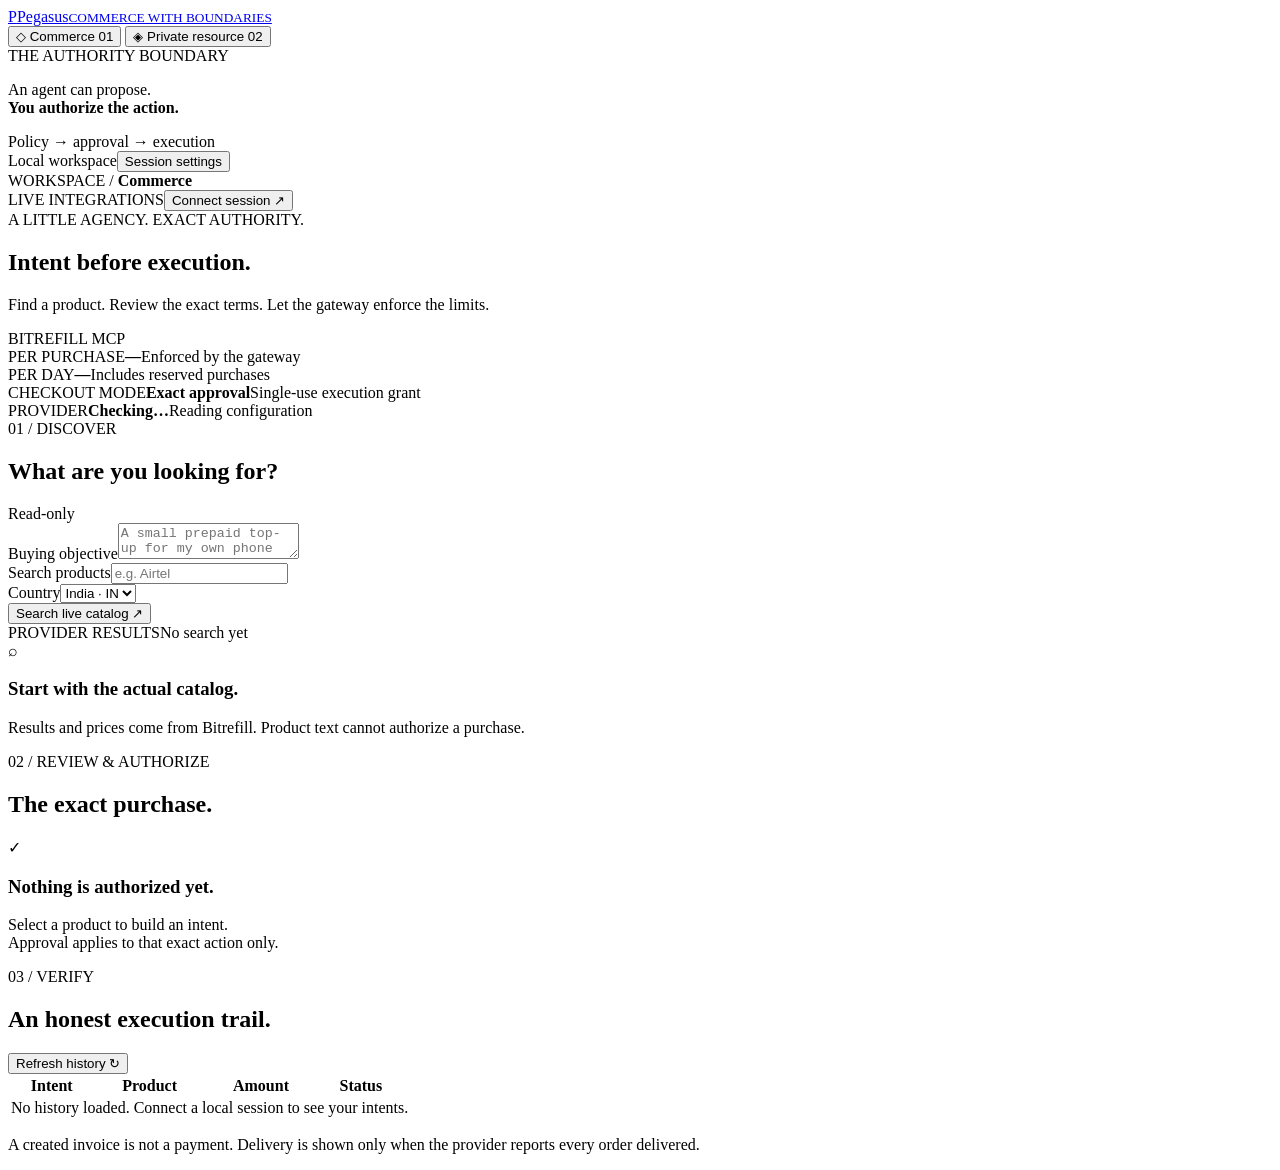
==== src/pegasus/presentation/web/index.html @ a54c9ba2 "ref(web): Rename dashboard and session namespace to Pegasus Co-Authored-By: Codex <noreply@openai.co" ====
<!doctype html>
<html lang="en">
<head>
  <meta charset="utf-8">
  <meta name="viewport" content="width=device-width, initial-scale=1">
  <meta name="color-scheme" content="light">
  <meta name="theme-color" content="#f5f4ef">
  <title>Pegasus · Intent before execution</title>
  <link rel="stylesheet" href="/static/styles.css">
  <script src="/static/app.js" defer></script>
</head>
<body>
  <div class="app-shell">
    <aside class="sidebar">
      <a class="brand" href="/" aria-label="Pegasus home"><span class="brand-mark" aria-hidden="true">P</span><span>Pegasus<small>COMMERCE WITH BOUNDARIES</small></span></a>
      <nav class="navigation" role="tablist" aria-label="Workspace">
        <button class="nav-item selected" id="commerce-tab" role="tab" aria-selected="true" aria-controls="commerce-panel"><span aria-hidden="true">◇</span> Commerce <span class="nav-number">01</span></button>
        <button class="nav-item" id="private-tab" role="tab" aria-selected="false" aria-controls="private-panel"><span aria-hidden="true">◈</span> Private resource <span class="nav-number">02</span></button>
      </nav>
      <section class="boundary-note"><span class="eyebrow">THE AUTHORITY BOUNDARY</span><p>An agent can propose.<br><strong>You authorize the action.</strong></p><div class="boundary-line"><i></i><span>Policy → approval → execution</span></div></section>
      <div class="sidebar-bottom"><span class="connection-dot" aria-hidden="true"></span><span>Local workspace</span><button id="session-open" class="text-button">Session settings</button></div>
    </aside>
    <main>
      <header class="topbar"><span class="breadcrumb">WORKSPACE <span>/</span> <strong id="breadcrumb-current">Commerce</strong></span><div class="topbar-actions"><span class="live-label"><span class="connection-dot" aria-hidden="true"></span> LIVE INTEGRATIONS</span><button id="topbar-session" class="text-button">Connect session ↗</button></div></header>
      <div id="notice" class="notice" role="status" aria-live="polite" hidden></div>
      <section class="page-panel" id="commerce-panel" role="tabpanel" aria-labelledby="commerce-tab">
        <div class="page-heading"><div><span class="eyebrow">A LITTLE AGENCY. EXACT AUTHORITY.</span><h1>Intent before execution.</h1><p>Find a product. Review the exact terms. Let the gateway enforce the limits.</p></div><span class="outline-tag">BITREFILL MCP</span></div>
        <div class="metrics-grid" aria-label="Active policy">
          <article class="metric"><span class="metric-label">PER PURCHASE</span><strong id="purchase-cap">—</strong><span>Enforced by the gateway</span></article>
          <article class="metric"><span class="metric-label">PER DAY</span><strong id="daily-cap">—</strong><span>Includes reserved purchases</span></article>
          <article class="metric"><span class="metric-label">CHECKOUT MODE</span><strong class="metric-text">Exact approval</strong><span>Single-use execution grant</span></article>
          <article class="metric"><span class="metric-label">PROVIDER</span><strong class="metric-text" id="commerce-status">Checking…</strong><span id="commerce-status-note">Reading configuration</span></article>
        </div>
        <div class="workspace-grid">
          <section class="card discovery-card"><div class="card-heading"><div><span class="step-label">01 / DISCOVER</span><h2>What are you looking for?</h2></div><span class="small-tag">Read-only</span></div>
            <form id="search-form"><label for="objective">Buying objective</label><textarea id="objective" rows="2" placeholder="A small prepaid top-up for my own phone in India" required maxlength="500"></textarea><div class="form-row"><div class="grow"><label for="search-query">Search products</label><input id="search-query" type="search" placeholder="e.g. Airtel" required maxlength="100"></div><div class="country-field"><label for="country">Country</label><select id="country"><option value="IN">India · IN</option></select></div></div><button class="primary-button full-width" type="submit" id="search-button">Search live catalog <span aria-hidden="true">↗</span></button></form>
            <div class="section-divider"></div><div class="results-heading"><span class="eyebrow">PROVIDER RESULTS</span><span class="muted" id="result-count">No search yet</span></div><div id="search-results" class="search-results"><div class="empty-state"><div class="empty-symbol" aria-hidden="true">⌕</div><h3>Start with the actual catalog.</h3><p>Results and prices come from Bitrefill. Product text cannot authorize a purchase.</p></div></div>
          </section>
          <section class="card review-card"><div class="card-heading"><div><span class="step-label">02 / REVIEW & AUTHORIZE</span><h2>The exact purchase.</h2></div><span class="shield-icon" aria-hidden="true">✓</span></div>
            <div id="review-empty" class="empty-state tall"><div class="intent-graphic" aria-hidden="true"><div></div><div></div><div></div></div><h3>Nothing is authorized yet.</h3><p>Select a product to build an intent.<br>Approval applies to that exact action only.</p></div>
            <form id="proposal-form" hidden><div class="selected-product"><span class="eyebrow">SELECTED PRODUCT</span><h3 id="product-name"></h3><code id="product-id"></code></div><div class="form-row"><div class="grow"><label for="package">Denomination</label><select id="package" required></select></div><div class="grow"><label for="payment-method">Payment method</label><select id="payment-method" required></select></div></div><label for="recipient" id="recipient-label">Recipient</label><input id="recipient" autocomplete="off" maxlength="160"><label for="email">Receipt email</label><input id="email" type="email" autocomplete="email" placeholder="you@example.com" required maxlength="254"><label for="intent-cap">Your maximum total (USD)</label><input id="intent-cap" type="number" min="0.01" step="0.01" required><p class="field-note">The server rechecks the current price and policy before execution.</p><button class="primary-button full-width" type="submit">Prepare exact intent <span aria-hidden="true">→</span></button></form>
            <div id="intent-review" hidden><div class="intent-banner"><span class="eyebrow">BOUND TO YOUR APPROVAL</span><span id="intent-status" class="status-tag"></span></div><dl class="review-terms" id="intent-terms"></dl><div class="digest-row"><span>Intent fingerprint</span><code id="intent-digest"></code></div><p class="field-note" id="intent-expiry"></p><button id="approve-button" class="primary-button full-width">Approve these exact terms</button><button id="execute-button" class="primary-button full-width" hidden>Create the approved invoice</button><button id="refresh-button" class="secondary-button full-width" hidden>Check provider status</button><a id="payment-link" class="primary-button full-width" target="_blank" rel="noopener noreferrer" hidden>Open provider payment page ↗</a><p id="invoice-note" class="field-note"></p><button id="new-intent-button" class="text-button">Choose another product</button></div>
          </section>
        </div>
        <section class="card activity-card"><div class="card-heading"><div><span class="step-label">03 / VERIFY</span><h2>An honest execution trail.</h2></div><button id="load-history" class="text-button">Refresh history ↻</button></div><div class="table-scroll"><table><thead><tr><th>Intent</th><th>Product</th><th>Amount</th><th>Status</th><th></th></tr></thead><tbody id="history-body"><tr><td colspan="5" class="empty-cell">No history loaded. Connect a local session to see your intents.</td></tr></tbody></table></div><div id="audit-events" class="audit-events" hidden></div></section>
        <p class="page-footnote">A created invoice is not a payment. Delivery is shown only when the provider reports every order delivered.</p>
      </section>
      <section class="page-panel" id="private-panel" role="tabpanel" aria-labelledby="private-tab" hidden>
        <div class="page-heading"><div><span class="eyebrow">A SEPARATE ZCASH-NATIVE MERCHANT</span><h1>Private payment. Verified access.</h1><p>A shielded testnet payment unlocks one resource after the receiving wallet verifies it.</p></div><span class="outline-tag">ZCASH TESTNET</span></div>
        <div class="private-layout"><section class="card resource-card"><div class="resource-art" aria-hidden="true"><span>P</span><div></div><div></div></div><span class="eyebrow">PROTECTED RESOURCE</span><h2 id="merchant-name">Pegasus private resource</h2><p>A small pay-to-access flow with a unique encrypted order memo and a single-use entitlement.</p><div class="resource-price"><strong id="resource-price">—</strong><span>TAZ · testnet coins</span></div><button id="create-private-order" class="primary-button full-width">Create testnet payment request <span aria-hidden="true">→</span></button><p class="field-note" id="zcash-status">Checking wallet configuration…</p></section>
          <section class="card private-checkout"><div class="card-heading"><div><span class="step-label">PAY → CONFIRM → REDEEM</span><h2>Your payment request.</h2></div><span class="small-tag">Shielded</span></div><div id="private-empty" class="empty-state tall"><div class="empty-symbol" aria-hidden="true">◈</div><h3>Access follows confirmation.</h3><p>The merchant watches its receiving wallet.<br>A sent transaction alone never unlocks access.</p></div><div id="private-order" hidden><div class="intent-banner"><span class="eyebrow">TESTNET ONLY</span><span id="private-status" class="status-tag"></span></div><dl class="review-terms" id="private-terms"></dl><a id="zcash-uri" class="secondary-button full-width">Open a Zcash wallet ↗</a><button id="noir-send" class="primary-button full-width">Connect & pay with Noir</button><p class="field-note">Use the separate Noir testnet extension. Your wallet computes the fee and asks you to approve the send.</p><button id="private-refresh" class="secondary-button full-width">Verify payment with receiving wallet</button><a id="private-explorer" target="_blank" rel="noopener noreferrer" class="text-button" hidden>View testnet transaction ↗</a><button id="private-redeem" class="primary-button full-width" hidden>Redeem single-use access</button><div id="private-content" class="private-content" hidden></div></div></section></div>
        <section class="trust-strip"><span class="shield-icon" aria-hidden="true">◈</span><div><h3>What stays private, and who sees what.</h3><p>Shielded amount and memo are private on-chain. The merchant's viewing wallet sees your payment and order memo. The light-wallet server sees connection timing and IP. Testnet TAZ does not pay for Bitrefill goods.</p></div></section>
      </section>
    </main>
  </div>
  <dialog id="session-dialog"><form id="session-form"><div class="dialog-heading"><div><span class="eyebrow">LOCAL AUTHORIZATION</span><h2>Connect your session.</h2></div><button class="icon-button" type="button" id="session-close" aria-label="Close session settings">×</button></div><p>Use your local tokens. An agent token can prepare and execute approved intents; only the owner token can approve them.</p><label for="owner-token">Owner token</label><input id="owner-token" type="password" autocomplete="off" placeholder="Required for exact approval"><label for="agent-token">Agent token <span class="muted">(optional)</span></label><input id="agent-token" type="password" autocomplete="off" placeholder="Used for catalog and execution"><p class="field-note">Tokens stay in this tab's session storage. Execution grants stay in memory. No provider API key belongs here.</p><div class="dialog-actions"><button id="clear-session" type="button" class="text-button">Clear session</button><button class="primary-button" type="submit">Connect session →</button></div></form></dialog>
</body>
</html>
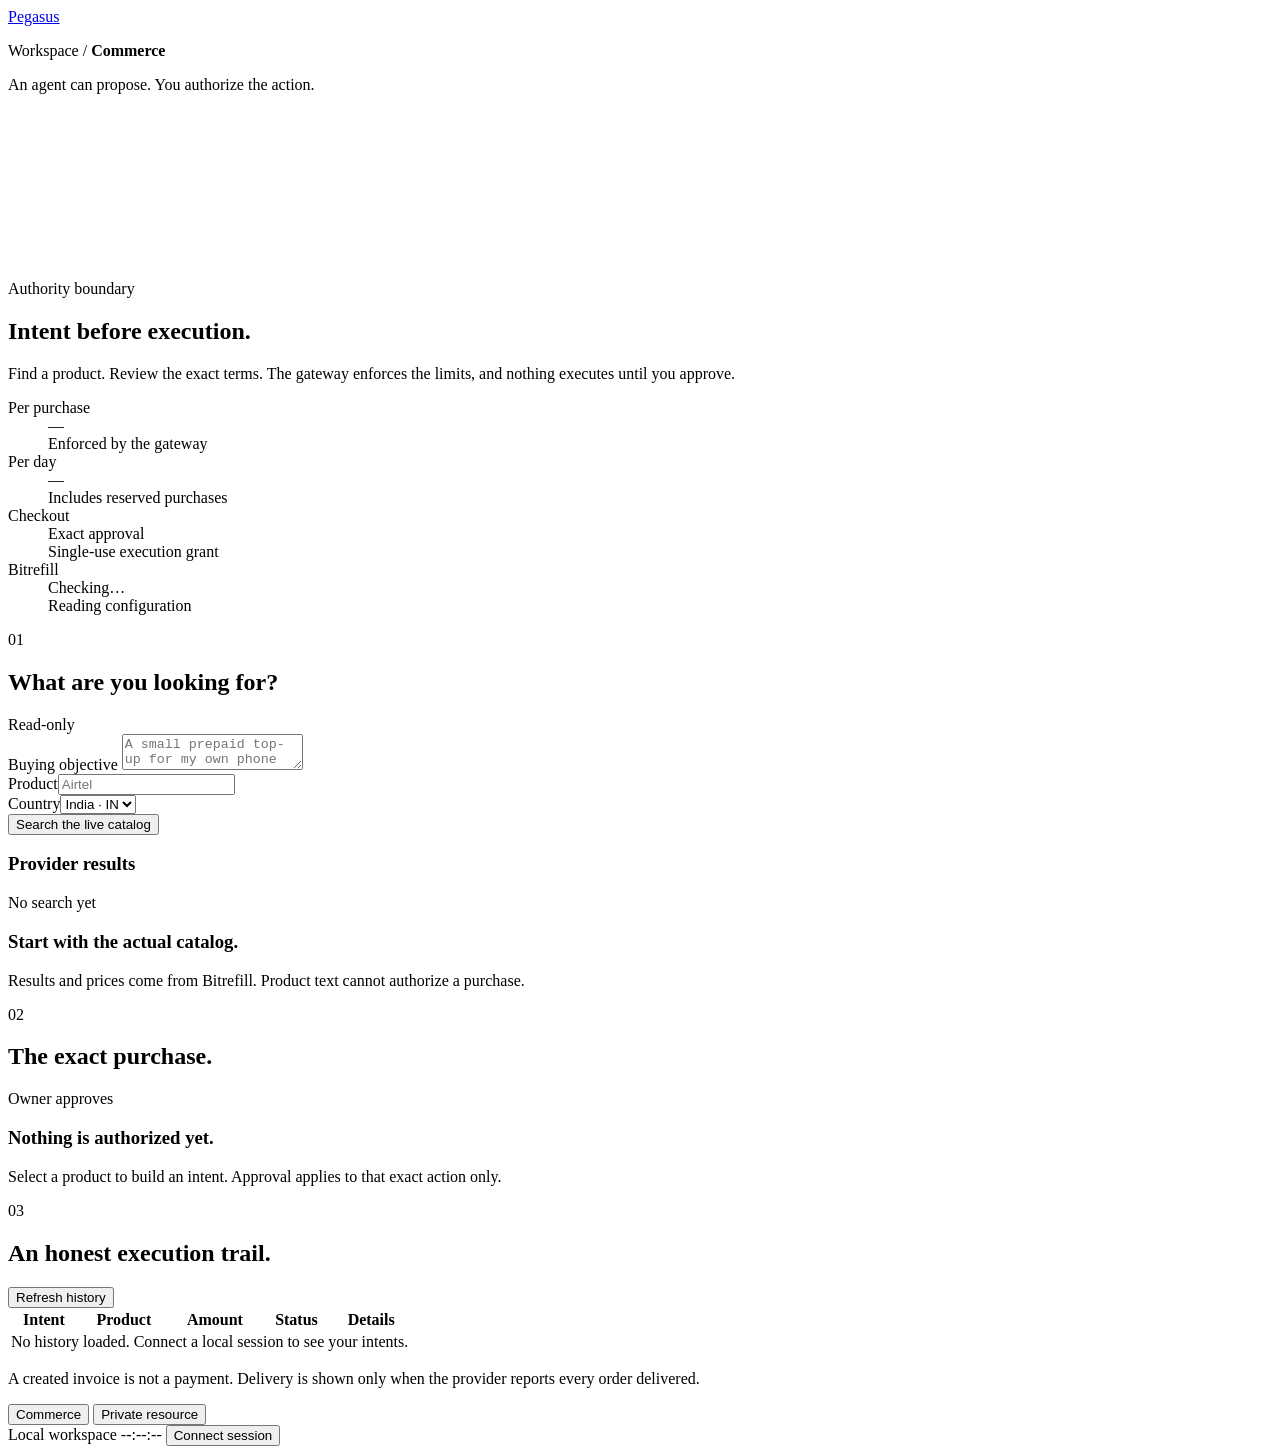
==== commit 4b40a46e: "feat(web): Refresh dashboard layout and canvas visuals Add distinct commerce and private-resource la" ====
--- a/src/pegasus/presentation/web/index.html
+++ b/src/pegasus/presentation/web/index.html
@@ -3,56 +3,172 @@
 <head>
   <meta charset="utf-8">
   <meta name="viewport" content="width=device-width, initial-scale=1">
-  <meta name="color-scheme" content="light">
-  <meta name="theme-color" content="#f5f4ef">
+  <meta name="color-scheme" content="light dark">
+  <meta name="theme-color" content="#e3e7ea">
   <title>Pegasus · Intent before execution</title>
+  <link rel="preload" href="/static/fonts/host-grotesk-latin-wght.woff2" as="font" type="font/woff2" crossorigin>
+  <link rel="preload" href="/static/fonts/departure-mono-regular.woff2" as="font" type="font/woff2" crossorigin>
   <link rel="stylesheet" href="/static/styles.css">
+  <script src="/static/visuals.js" defer></script>
   <script src="/static/app.js" defer></script>
 </head>
-<body>
-  <div class="app-shell">
-    <aside class="sidebar">
-      <a class="brand" href="/" aria-label="Pegasus home"><span class="brand-mark" aria-hidden="true">P</span><span>Pegasus<small>COMMERCE WITH BOUNDARIES</small></span></a>
-      <nav class="navigation" role="tablist" aria-label="Workspace">
-        <button class="nav-item selected" id="commerce-tab" role="tab" aria-selected="true" aria-controls="commerce-panel"><span aria-hidden="true">◇</span> Commerce <span class="nav-number">01</span></button>
-        <button class="nav-item" id="private-tab" role="tab" aria-selected="false" aria-controls="private-panel"><span aria-hidden="true">◈</span> Private resource <span class="nav-number">02</span></button>
-      </nav>
-      <section class="boundary-note"><span class="eyebrow">THE AUTHORITY BOUNDARY</span><p>An agent can propose.<br><strong>You authorize the action.</strong></p><div class="boundary-line"><i></i><span>Policy → approval → execution</span></div></section>
-      <div class="sidebar-bottom"><span class="connection-dot" aria-hidden="true"></span><span>Local workspace</span><button id="session-open" class="text-button">Session settings</button></div>
-    </aside>
-    <main>
-      <header class="topbar"><span class="breadcrumb">WORKSPACE <span>/</span> <strong id="breadcrumb-current">Commerce</strong></span><div class="topbar-actions"><span class="live-label"><span class="connection-dot" aria-hidden="true"></span> LIVE INTEGRATIONS</span><button id="topbar-session" class="text-button">Connect session ↗</button></div></header>
-      <div id="notice" class="notice" role="status" aria-live="polite" hidden></div>
-      <section class="page-panel" id="commerce-panel" role="tabpanel" aria-labelledby="commerce-tab">
-        <div class="page-heading"><div><span class="eyebrow">A LITTLE AGENCY. EXACT AUTHORITY.</span><h1>Intent before execution.</h1><p>Find a product. Review the exact terms. Let the gateway enforce the limits.</p></div><span class="outline-tag">BITREFILL MCP</span></div>
-        <div class="metrics-grid" aria-label="Active policy">
-          <article class="metric"><span class="metric-label">PER PURCHASE</span><strong id="purchase-cap">—</strong><span>Enforced by the gateway</span></article>
-          <article class="metric"><span class="metric-label">PER DAY</span><strong id="daily-cap">—</strong><span>Includes reserved purchases</span></article>
-          <article class="metric"><span class="metric-label">CHECKOUT MODE</span><strong class="metric-text">Exact approval</strong><span>Single-use execution grant</span></article>
-          <article class="metric"><span class="metric-label">PROVIDER</span><strong class="metric-text" id="commerce-status">Checking…</strong><span id="commerce-status-note">Reading configuration</span></article>
+<body data-zone="commerce">
+  <header class="masthead">
+    <a class="brand" href="/" aria-label="Pegasus home"><span class="brand-mark" aria-hidden="true"></span>Pegasus</a>
+    <p class="breadcrumb">Workspace <span aria-hidden="true">/</span> <strong id="breadcrumb-current">Commerce</strong></p>
+    <p class="masthead-note">An agent can propose. You authorize the action.</p>
+  </header>
+
+  <main>
+    <div id="notice" class="notice" role="status" aria-live="polite" hidden></div>
+
+    <section class="page-panel" id="commerce-panel" role="tabpanel" aria-labelledby="commerce-tab">
+      <div class="hero">
+        <canvas id="boundary-canvas" class="hero-canvas" aria-hidden="true"></canvas>
+        <p class="boundary-label" aria-hidden="true">Authority boundary</p>
+        <div class="hero-copy">
+          <h1>Intent before execution.</h1>
+          <p>Find a product. Review the exact terms. The gateway enforces the limits, and nothing executes until you approve.</p>
         </div>
-        <div class="workspace-grid">
-          <section class="card discovery-card"><div class="card-heading"><div><span class="step-label">01 / DISCOVER</span><h2>What are you looking for?</h2></div><span class="small-tag">Read-only</span></div>
-            <form id="search-form"><label for="objective">Buying objective</label><textarea id="objective" rows="2" placeholder="A small prepaid top-up for my own phone in India" required maxlength="500"></textarea><div class="form-row"><div class="grow"><label for="search-query">Search products</label><input id="search-query" type="search" placeholder="e.g. Airtel" required maxlength="100"></div><div class="country-field"><label for="country">Country</label><select id="country"><option value="IN">India · IN</option></select></div></div><button class="primary-button full-width" type="submit" id="search-button">Search live catalog <span aria-hidden="true">↗</span></button></form>
-            <div class="section-divider"></div><div class="results-heading"><span class="eyebrow">PROVIDER RESULTS</span><span class="muted" id="result-count">No search yet</span></div><div id="search-results" class="search-results"><div class="empty-state"><div class="empty-symbol" aria-hidden="true">⌕</div><h3>Start with the actual catalog.</h3><p>Results and prices come from Bitrefill. Product text cannot authorize a purchase.</p></div></div>
-          </section>
-          <section class="card review-card"><div class="card-heading"><div><span class="step-label">02 / REVIEW & AUTHORIZE</span><h2>The exact purchase.</h2></div><span class="shield-icon" aria-hidden="true">✓</span></div>
-            <div id="review-empty" class="empty-state tall"><div class="intent-graphic" aria-hidden="true"><div></div><div></div><div></div></div><h3>Nothing is authorized yet.</h3><p>Select a product to build an intent.<br>Approval applies to that exact action only.</p></div>
-            <form id="proposal-form" hidden><div class="selected-product"><span class="eyebrow">SELECTED PRODUCT</span><h3 id="product-name"></h3><code id="product-id"></code></div><div class="form-row"><div class="grow"><label for="package">Denomination</label><select id="package" required></select></div><div class="grow"><label for="payment-method">Payment method</label><select id="payment-method" required></select></div></div><label for="recipient" id="recipient-label">Recipient</label><input id="recipient" autocomplete="off" maxlength="160"><label for="email">Receipt email</label><input id="email" type="email" autocomplete="email" placeholder="you@example.com" required maxlength="254"><label for="intent-cap">Your maximum total (USD)</label><input id="intent-cap" type="number" min="0.01" step="0.01" required><p class="field-note">The server rechecks the current price and policy before execution.</p><button class="primary-button full-width" type="submit">Prepare exact intent <span aria-hidden="true">→</span></button></form>
-            <div id="intent-review" hidden><div class="intent-banner"><span class="eyebrow">BOUND TO YOUR APPROVAL</span><span id="intent-status" class="status-tag"></span></div><dl class="review-terms" id="intent-terms"></dl><div class="digest-row"><span>Intent fingerprint</span><code id="intent-digest"></code></div><p class="field-note" id="intent-expiry"></p><button id="approve-button" class="primary-button full-width">Approve these exact terms</button><button id="execute-button" class="primary-button full-width" hidden>Create the approved invoice</button><button id="refresh-button" class="secondary-button full-width" hidden>Check provider status</button><a id="payment-link" class="primary-button full-width" target="_blank" rel="noopener noreferrer" hidden>Open provider payment page ↗</a><p id="invoice-note" class="field-note"></p><button id="new-intent-button" class="text-button">Choose another product</button></div>
-          </section>
+        <dl class="readout" aria-label="Active policy">
+          <div><dt>Per purchase</dt><dd class="readout-value" id="purchase-cap">—</dd><dd class="readout-note">Enforced by the gateway</dd></div>
+          <div><dt>Per day</dt><dd class="readout-value" id="daily-cap">—</dd><dd class="readout-note">Includes reserved purchases</dd></div>
+          <div><dt>Checkout</dt><dd class="readout-value">Exact approval</dd><dd class="readout-note">Single-use execution grant</dd></div>
+          <div><dt>Bitrefill</dt><dd class="readout-value" id="commerce-status">Checking…</dd><dd class="readout-note" id="commerce-status-note">Reading configuration</dd></div>
+        </dl>
+      </div>
+
+      <div class="workspace">
+        <section class="panel discover-panel" aria-labelledby="discover-title">
+          <div class="panel-heading"><span class="step" aria-hidden="true">01</span><h2 id="discover-title">What are you looking for?</h2><span class="small-tag">Read-only</span></div>
+          <form id="search-form">
+            <label for="objective">Buying objective</label>
+            <textarea id="objective" rows="2" placeholder="A small prepaid top-up for my own phone in India" required maxlength="500"></textarea>
+            <div class="form-row">
+              <div class="grow"><label for="search-query">Product</label><input id="search-query" type="search" placeholder="Airtel" required maxlength="100"></div>
+              <div class="country-field"><label for="country">Country</label><select id="country"><option value="IN">India · IN</option></select></div>
+            </div>
+            <button class="primary-button full-width" type="submit" id="search-button">Search the live catalog</button>
+          </form>
+          <div class="results-heading"><h3>Provider results</h3><span class="muted" id="result-count">No search yet</span></div>
+          <div id="search-results" class="search-results">
+            <div class="empty-state"><h3>Start with the actual catalog.</h3><p>Results and prices come from Bitrefill. Product text cannot authorize a purchase.</p></div>
+          </div>
+        </section>
+
+        <section class="panel review-panel crop" aria-labelledby="review-title">
+          <div class="panel-heading"><span class="step" aria-hidden="true">02</span><h2 id="review-title">The exact purchase.</h2><span class="small-tag">Owner approves</span></div>
+          <div id="review-empty" class="empty-state tall"><h3>Nothing is authorized yet.</h3><p>Select a product to build an intent. Approval applies to that exact action only.</p></div>
+          <form id="proposal-form" hidden>
+            <div class="selected-product"><span class="muted">Selected product</span><h3 id="product-name"></h3><code id="product-id"></code></div>
+            <div class="form-row">
+              <div class="grow"><label for="package">Denomination</label><select id="package" required></select></div>
+              <div class="grow"><label for="payment-method">Payment method</label><select id="payment-method" required></select></div>
+            </div>
+            <label for="recipient" id="recipient-label">Recipient</label>
+            <input id="recipient" autocomplete="off" maxlength="160">
+            <label for="email" id="email-label">Receipt email</label>
+            <input id="email" type="email" autocomplete="email" placeholder="you@example.com" required maxlength="254">
+            <p id="account-receipt" class="field-note" hidden>Receipt goes to your connected Bitrefill account. No email address is submitted.</p>
+            <label for="intent-cap">Your maximum total (USD)</label>
+            <input id="intent-cap" type="number" min="0.01" step="0.01" required>
+            <p class="field-note">The server rechecks the current price and policy before execution.</p>
+            <button class="primary-button full-width" type="submit">Prepare exact intent</button>
+          </form>
+          <div id="intent-review" hidden>
+            <div class="intent-banner"><span class="muted">Bound to your approval</span><span id="intent-status" class="status-tag"></span></div>
+            <dl class="review-terms" id="intent-terms"></dl>
+            <div class="digest-row"><span>Intent fingerprint</span><code id="intent-digest"></code></div>
+            <p class="field-note" id="intent-expiry"></p>
+            <button id="approve-button" class="primary-button authority full-width">Approve these exact terms</button>
+            <button id="execute-button" class="primary-button authority full-width" hidden>Create the approved invoice</button>
+            <button id="refresh-button" class="secondary-button full-width" hidden>Check provider status</button>
+            <a id="payment-link" class="primary-button full-width" target="_blank" rel="noopener noreferrer" hidden>Open provider payment page <span aria-hidden="true">↗</span></a>
+            <p id="invoice-note" class="field-note"></p>
+            <button id="new-intent-button" class="text-button">Choose another product</button>
+          </div>
+        </section>
+      </div>
+
+      <section class="panel activity-panel" aria-labelledby="activity-title">
+        <div class="panel-heading"><span class="step" aria-hidden="true">03</span><h2 id="activity-title">An honest execution trail.</h2><button id="load-history" class="text-button">Refresh history</button></div>
+        <div class="table-scroll"><table><thead><tr><th>Intent</th><th>Product</th><th>Amount</th><th>Status</th><th><span class="visually-hidden">Details</span></th></tr></thead><tbody id="history-body"><tr><td colspan="5" class="empty-cell">No history loaded. Connect a local session to see your intents.</td></tr></tbody></table></div>
+        <div id="audit-events" class="audit-events" hidden></div>
+      </section>
+      <p class="page-footnote">A created invoice is not a payment. Delivery is shown only when the provider reports every order delivered.</p>
+    </section>
+
+    <section class="page-panel" id="private-panel" role="tabpanel" aria-labelledby="private-tab" hidden>
+      <div class="private-hero">
+        <figure class="shield-stage crop">
+          <canvas id="shield-canvas" aria-hidden="true"></canvas>
+          <span class="stage-label stage-top">Zcash testnet</span>
+          <span class="stage-label stage-state" id="shield-state">No payment request</span>
+          <figcaption>The mark assembles only after the receiving wallet verifies a mined shielded payment.</figcaption>
+        </figure>
+        <div class="private-copy">
+          <h1>Private payment. Verified access.</h1>
+          <p>A separate Zcash-native merchant. A shielded testnet payment unlocks one resource after the receiving wallet verifies it.</p>
+          <div class="resource">
+            <h2 id="merchant-name">Pegasus private resource</h2>
+            <p>A small pay-to-access flow with a unique encrypted order memo and a single-use entitlement.</p>
+            <div class="resource-price"><strong id="resource-price">—</strong><span>TAZ, testnet coins</span></div>
+            <button id="create-private-order" class="primary-button full-width">Create testnet payment request</button>
+            <p class="field-note" id="zcash-status">Checking wallet configuration…</p>
+          </div>
         </div>
-        <section class="card activity-card"><div class="card-heading"><div><span class="step-label">03 / VERIFY</span><h2>An honest execution trail.</h2></div><button id="load-history" class="text-button">Refresh history ↻</button></div><div class="table-scroll"><table><thead><tr><th>Intent</th><th>Product</th><th>Amount</th><th>Status</th><th></th></tr></thead><tbody id="history-body"><tr><td colspan="5" class="empty-cell">No history loaded. Connect a local session to see your intents.</td></tr></tbody></table></div><div id="audit-events" class="audit-events" hidden></div></section>
-        <p class="page-footnote">A created invoice is not a payment. Delivery is shown only when the provider reports every order delivered.</p>
+      </div>
+
+      <section class="panel private-checkout" aria-labelledby="checkout-title">
+        <div class="panel-heading"><h2 id="checkout-title">Your payment request.</h2><span class="small-tag">Shielded</span></div>
+        <div id="private-empty" class="empty-state"><h3>Access follows confirmation.</h3><p>The merchant watches its receiving wallet. A sent transaction alone never unlocks access.</p></div>
+        <div id="private-order" hidden>
+          <div class="private-order-grid">
+            <div>
+              <div class="intent-banner"><span class="muted">Testnet only</span><span id="private-status" class="status-tag"></span></div>
+              <dl class="review-terms" id="private-terms"></dl>
+            </div>
+            <div class="private-actions">
+              <a id="zcash-uri" class="secondary-button full-width">Open a Zcash wallet <span aria-hidden="true">↗</span></a>
+              <button id="noir-send" class="primary-button full-width">Connect and pay with Noir</button>
+              <p class="field-note">Use the separate Noir testnet extension. Your wallet computes the fee and asks you to approve the send.</p>
+              <button id="private-refresh" class="secondary-button full-width">Verify payment with receiving wallet</button>
+              <a id="private-explorer" target="_blank" rel="noopener noreferrer" class="text-button" hidden>View testnet transaction <span aria-hidden="true">↗</span></a>
+              <button id="private-redeem" class="primary-button authority full-width" hidden>Redeem single-use access</button>
+            </div>
+          </div>
+          <div id="private-content" class="private-content" hidden></div>
+        </div>
       </section>
-      <section class="page-panel" id="private-panel" role="tabpanel" aria-labelledby="private-tab" hidden>
-        <div class="page-heading"><div><span class="eyebrow">A SEPARATE ZCASH-NATIVE MERCHANT</span><h1>Private payment. Verified access.</h1><p>A shielded testnet payment unlocks one resource after the receiving wallet verifies it.</p></div><span class="outline-tag">ZCASH TESTNET</span></div>
-        <div class="private-layout"><section class="card resource-card"><div class="resource-art" aria-hidden="true"><span>P</span><div></div><div></div></div><span class="eyebrow">PROTECTED RESOURCE</span><h2 id="merchant-name">Pegasus private resource</h2><p>A small pay-to-access flow with a unique encrypted order memo and a single-use entitlement.</p><div class="resource-price"><strong id="resource-price">—</strong><span>TAZ · testnet coins</span></div><button id="create-private-order" class="primary-button full-width">Create testnet payment request <span aria-hidden="true">→</span></button><p class="field-note" id="zcash-status">Checking wallet configuration…</p></section>
-          <section class="card private-checkout"><div class="card-heading"><div><span class="step-label">PAY → CONFIRM → REDEEM</span><h2>Your payment request.</h2></div><span class="small-tag">Shielded</span></div><div id="private-empty" class="empty-state tall"><div class="empty-symbol" aria-hidden="true">◈</div><h3>Access follows confirmation.</h3><p>The merchant watches its receiving wallet.<br>A sent transaction alone never unlocks access.</p></div><div id="private-order" hidden><div class="intent-banner"><span class="eyebrow">TESTNET ONLY</span><span id="private-status" class="status-tag"></span></div><dl class="review-terms" id="private-terms"></dl><a id="zcash-uri" class="secondary-button full-width">Open a Zcash wallet ↗</a><button id="noir-send" class="primary-button full-width">Connect & pay with Noir</button><p class="field-note">Use the separate Noir testnet extension. Your wallet computes the fee and asks you to approve the send.</p><button id="private-refresh" class="secondary-button full-width">Verify payment with receiving wallet</button><a id="private-explorer" target="_blank" rel="noopener noreferrer" class="text-button" hidden>View testnet transaction ↗</a><button id="private-redeem" class="primary-button full-width" hidden>Redeem single-use access</button><div id="private-content" class="private-content" hidden></div></div></section></div>
-        <section class="trust-strip"><span class="shield-icon" aria-hidden="true">◈</span><div><h3>What stays private, and who sees what.</h3><p>Shielded amount and memo are private on-chain. The merchant's viewing wallet sees your payment and order memo. The light-wallet server sees connection timing and IP. Testnet TAZ does not pay for Bitrefill goods.</p></div></section>
+
+      <section class="trust-strip">
+        <h3>What stays private, and who sees what.</h3>
+        <p>Shielded amount and memo are private on-chain. The merchant's viewing wallet sees your payment and order memo. The light-wallet server sees connection timing and IP. Testnet TAZ does not pay for Bitrefill goods.</p>
       </section>
-    </main>
-  </div>
-  <dialog id="session-dialog"><form id="session-form"><div class="dialog-heading"><div><span class="eyebrow">LOCAL AUTHORIZATION</span><h2>Connect your session.</h2></div><button class="icon-button" type="button" id="session-close" aria-label="Close session settings">×</button></div><p>Use your local tokens. An agent token can prepare and execute approved intents; only the owner token can approve them.</p><label for="owner-token">Owner token</label><input id="owner-token" type="password" autocomplete="off" placeholder="Required for exact approval"><label for="agent-token">Agent token <span class="muted">(optional)</span></label><input id="agent-token" type="password" autocomplete="off" placeholder="Used for catalog and execution"><p class="field-note">Tokens stay in this tab's session storage. Execution grants stay in memory. No provider API key belongs here.</p><div class="dialog-actions"><button id="clear-session" type="button" class="text-button">Clear session</button><button class="primary-button" type="submit">Connect session →</button></div></form></dialog>
+    </section>
+  </main>
+
+  <nav class="hud" aria-label="Workspace">
+    <div class="hud-tabs" role="tablist">
+      <button class="hud-tab selected" id="commerce-tab" role="tab" aria-selected="true" aria-controls="commerce-panel">Commerce</button>
+      <button class="hud-tab" id="private-tab" role="tab" aria-selected="false" aria-controls="private-panel">Private resource</button>
+    </div>
+    <span class="hud-status"><span class="connection-dot" aria-hidden="true"></span>Local workspace</span>
+    <span class="hud-clock" id="hud-clock" aria-hidden="true">--:--:--</span>
+    <button id="topbar-session" class="hud-session">Connect session</button>
+  </nav>
+
+  <dialog id="session-dialog">
+    <form id="session-form">
+      <div class="dialog-heading"><h2>Connect your session.</h2><button class="icon-button" type="button" id="session-close" aria-label="Close session settings">×</button></div>
+      <p>Use your local tokens. An agent token can prepare and execute approved intents; only the owner token can approve them.</p>
+      <label for="owner-token">Owner token</label>
+      <input id="owner-token" type="password" autocomplete="off" placeholder="Required for exact approval">
+      <label for="agent-token">Agent token <span class="muted">(optional)</span></label>
+      <input id="agent-token" type="password" autocomplete="off" placeholder="Used for catalog and execution">
+      <p class="field-note">Tokens stay in this tab's session storage. Execution grants stay in memory. No provider API key belongs here.</p>
+      <div class="dialog-actions"><button id="clear-session" type="button" class="text-button">Clear session</button><button class="primary-button" type="submit">Connect session</button></div>
+    </form>
+  </dialog>
 </body>
 </html>
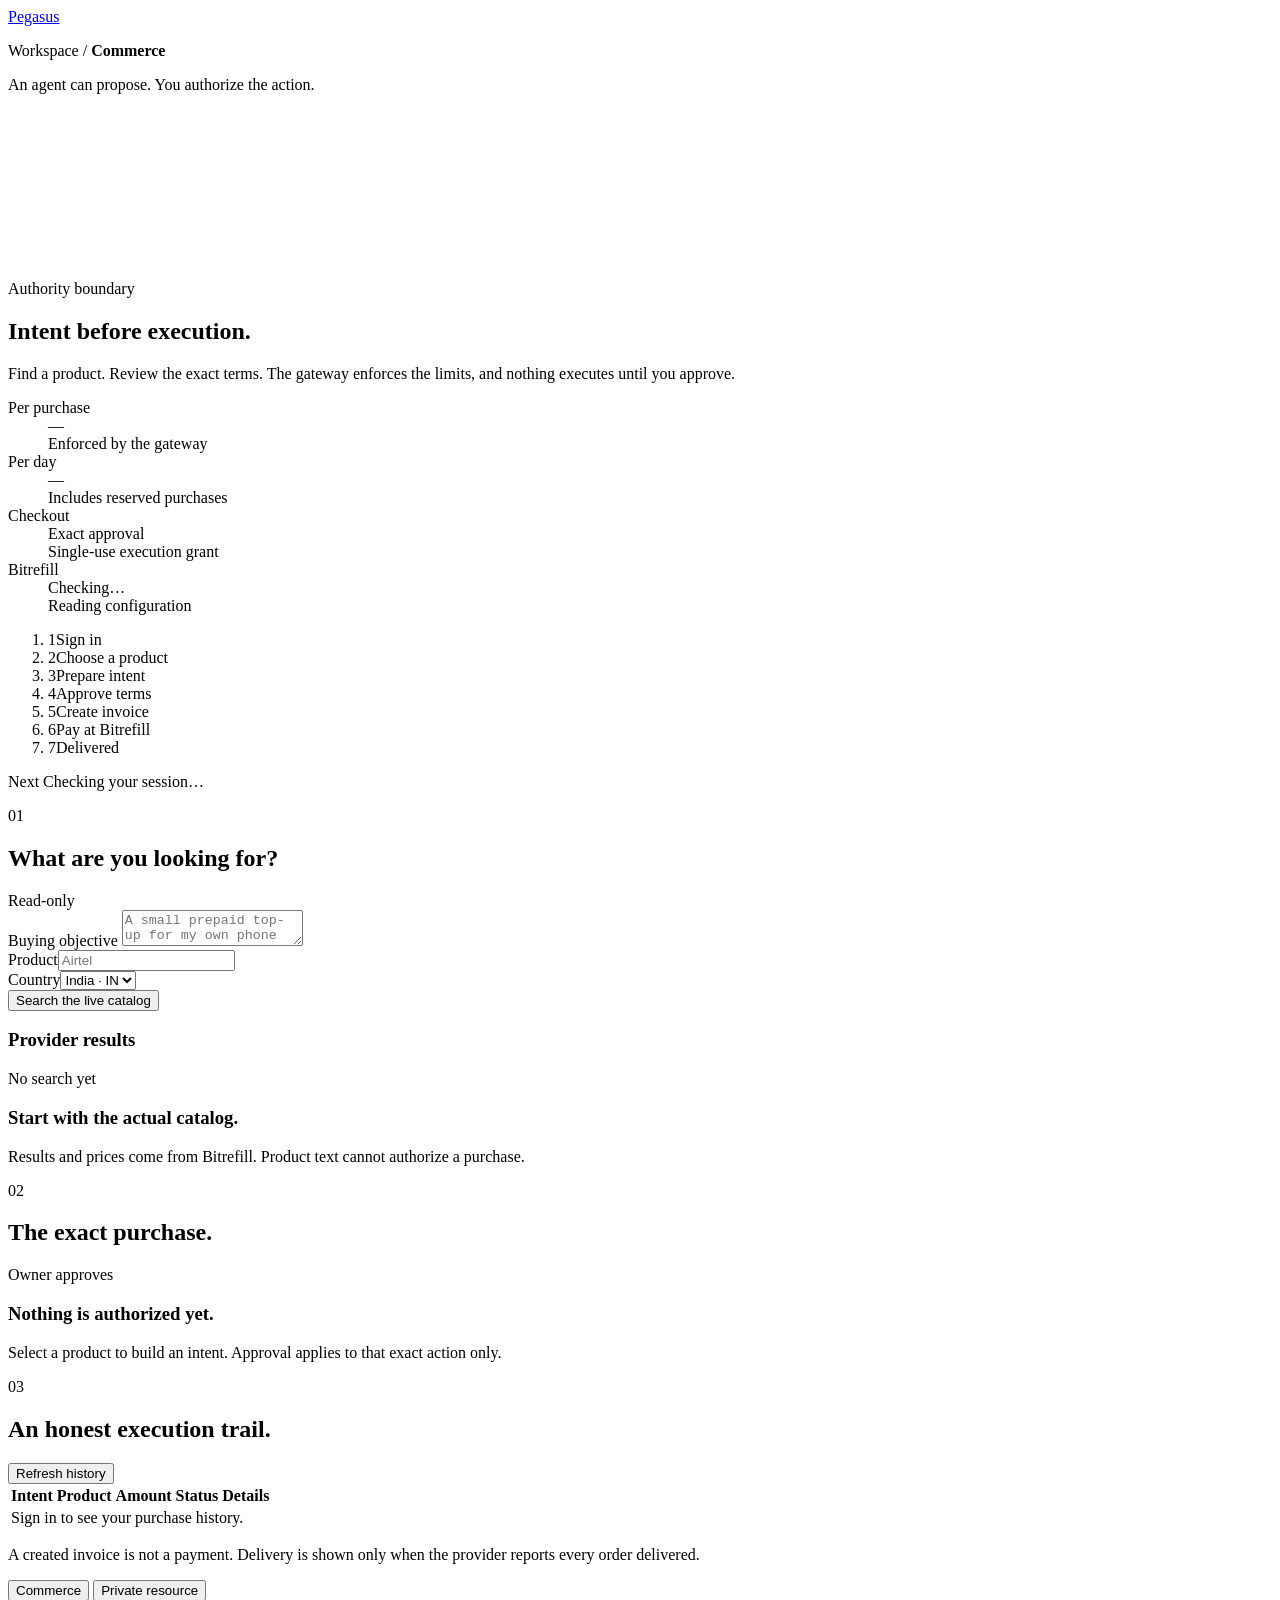
==== commit c2ac2917: "feat(web): Guide checkout and protect session transitions Add verified sign-in, guided checkout step" ====
--- a/src/pegasus/presentation/web/index.html
+++ b/src/pegasus/presentation/web/index.html
@@ -38,6 +38,19 @@
         </dl>
       </div>
 
+      <section class="workflow" aria-label="Purchase steps">
+        <ol class="workflow-steps" id="commerce-steps">
+          <li><span class="workflow-index">1</span><span class="workflow-label">Sign in</span></li>
+          <li><span class="workflow-index">2</span><span class="workflow-label">Choose a product</span></li>
+          <li><span class="workflow-index">3</span><span class="workflow-label">Prepare intent</span></li>
+          <li><span class="workflow-index">4</span><span class="workflow-label">Approve terms</span></li>
+          <li><span class="workflow-index">5</span><span class="workflow-label">Create invoice</span></li>
+          <li><span class="workflow-index">6</span><span class="workflow-label">Pay at Bitrefill</span></li>
+          <li><span class="workflow-index">7</span><span class="workflow-label">Delivered</span></li>
+        </ol>
+        <div class="workflow-next"><p><span class="muted">Next</span> <span id="commerce-next">Checking your session…</span></p><button id="commerce-next-action" class="primary-button" type="button" hidden></button></div>
+      </section>
+
       <div class="workspace">
         <section class="panel discover-panel" aria-labelledby="discover-title">
           <div class="panel-heading"><span class="step" aria-hidden="true">01</span><h2 id="discover-title">What are you looking for?</h2><span class="small-tag">Read-only</span></div>
@@ -85,6 +98,7 @@
             <button id="refresh-button" class="secondary-button full-width" hidden>Check provider status</button>
             <a id="payment-link" class="primary-button full-width" target="_blank" rel="noopener noreferrer" hidden>Open provider payment page <span aria-hidden="true">↗</span></a>
             <p id="invoice-note" class="field-note"></p>
+            <p id="commerce-watch" class="field-note watch-note"></p>
             <button id="new-intent-button" class="text-button">Choose another product</button>
           </div>
         </section>
@@ -92,7 +106,7 @@
 
       <section class="panel activity-panel" aria-labelledby="activity-title">
         <div class="panel-heading"><span class="step" aria-hidden="true">03</span><h2 id="activity-title">An honest execution trail.</h2><button id="load-history" class="text-button">Refresh history</button></div>
-        <div class="table-scroll"><table><thead><tr><th>Intent</th><th>Product</th><th>Amount</th><th>Status</th><th><span class="visually-hidden">Details</span></th></tr></thead><tbody id="history-body"><tr><td colspan="5" class="empty-cell">No history loaded. Connect a local session to see your intents.</td></tr></tbody></table></div>
+        <div class="table-scroll"><table><thead><tr><th>Intent</th><th>Product</th><th>Amount</th><th>Status</th><th><span class="visually-hidden">Details</span></th></tr></thead><tbody id="history-body"><tr><td colspan="5" class="empty-cell">Sign in to see your purchase history.</td></tr></tbody></table></div>
         <div id="audit-events" class="audit-events" hidden></div>
       </section>
       <p class="page-footnote">A created invoice is not a payment. Delivery is shown only when the provider reports every order delivered.</p>
@@ -116,8 +130,25 @@
             <button id="create-private-order" class="primary-button full-width">Create testnet payment request</button>
             <p class="field-note" id="zcash-status">Checking wallet configuration…</p>
           </div>
+          <div class="wallet-card">
+            <div class="wallet-heading"><h3>Your wallet</h3><span id="wallet-state" class="status-tag">Checking…</span></div>
+            <p id="wallet-detail" class="field-note">Looking for the Noir testnet extension…</p>
+            <button id="wallet-connect" class="secondary-button full-width" type="button" hidden>Connect Noir wallet</button>
+            <a id="wallet-install" class="text-button" href="https://github.com/NoirWallet/noir-wallet/releases" target="_blank" rel="noopener noreferrer" hidden>Get the Noir testnet extension <span aria-hidden="true">↗</span></a>
+          </div>
         </div>
       </div>
+
+      <section class="workflow" aria-label="Private payment steps">
+        <ol class="workflow-steps" id="private-steps">
+          <li><span class="workflow-index">1</span><span class="workflow-label">Sign in</span></li>
+          <li><span class="workflow-index">2</span><span class="workflow-label">Create request</span></li>
+          <li><span class="workflow-index">3</span><span class="workflow-label">Pay from wallet</span></li>
+          <li><span class="workflow-index">4</span><span class="workflow-label">Mined and verified</span></li>
+          <li><span class="workflow-index">5</span><span class="workflow-label">Redeem access</span></li>
+        </ol>
+        <div class="workflow-next"><p><span class="muted">Next</span> <span id="private-next">Checking your session…</span></p><button id="private-next-action" class="primary-button" type="button" hidden></button></div>
+      </section>
 
       <section class="panel private-checkout" aria-labelledby="checkout-title">
         <div class="panel-heading"><h2 id="checkout-title">Your payment request.</h2><span class="small-tag">Shielded</span></div>
@@ -129,10 +160,23 @@
               <dl class="review-terms" id="private-terms"></dl>
             </div>
             <div class="private-actions">
-              <a id="zcash-uri" class="secondary-button full-width">Open a Zcash wallet <span aria-hidden="true">↗</span></a>
-              <button id="noir-send" class="primary-button full-width">Connect and pay with Noir</button>
-              <p class="field-note">Use the separate Noir testnet extension. Your wallet computes the fee and asks you to approve the send.</p>
-              <button id="private-refresh" class="secondary-button full-width">Verify payment with receiving wallet</button>
+              <dl class="review-terms pay-summary" id="pay-summary"></dl>
+              <p class="field-error" id="wallet-funds" hidden></p>
+              <a id="wallet-faucet" class="text-button" href="https://fauzec.com" target="_blank" rel="noopener noreferrer" hidden>Get testnet TAZ from Fauzec <span aria-hidden="true">↗</span></a>
+              <button id="noir-send" class="primary-button authority full-width">Connect and pay with Noir</button>
+              <p class="field-note">Your wallet shows the final fee and asks you to approve the send. Pegasus never sees your keys.</p>
+              <details class="other-wallet" id="other-wallet">
+                <summary>Pay from another wallet</summary>
+                <a id="zcash-uri" class="secondary-button full-width">Open in a Zcash wallet <span aria-hidden="true">↗</span></a>
+                <div class="copy-list">
+                  <div class="copy-row"><span>Address</span><code id="copy-address"></code><button type="button" class="text-button" data-copy="copy-address">Copy</button></div>
+                  <div class="copy-row"><span>Amount</span><code id="copy-amount"></code><button type="button" class="text-button" data-copy="copy-amount">Copy</button></div>
+                  <div class="copy-row"><span>Memo</span><code id="copy-memo"></code><button type="button" class="text-button" data-copy="copy-memo">Copy</button></div>
+                </div>
+                <p class="field-note">Send exactly this amount to a shielded testnet address with this memo. The memo is how the merchant finds your payment.</p>
+              </details>
+              <button id="private-refresh" class="secondary-button full-width">Check payment now</button>
+              <p class="field-note watch-note" id="private-watch"></p>
               <a id="private-explorer" target="_blank" rel="noopener noreferrer" class="text-button" hidden>View testnet transaction <span aria-hidden="true">↗</span></a>
               <button id="private-redeem" class="primary-button authority full-width" hidden>Redeem single-use access</button>
             </div>
@@ -153,21 +197,21 @@
       <button class="hud-tab selected" id="commerce-tab" role="tab" aria-selected="true" aria-controls="commerce-panel">Commerce</button>
       <button class="hud-tab" id="private-tab" role="tab" aria-selected="false" aria-controls="private-panel">Private resource</button>
     </div>
-    <span class="hud-status"><span class="connection-dot" aria-hidden="true"></span>Local workspace</span>
+    <span class="hud-status"><span class="connection-dot" id="gateway-dot" aria-hidden="true"></span><span id="gateway-status">Connecting…</span></span>
     <span class="hud-clock" id="hud-clock" aria-hidden="true">--:--:--</span>
-    <button id="topbar-session" class="hud-session">Connect session</button>
+    <button id="topbar-session" class="hud-session">Sign in</button>
   </nav>
 
-  <dialog id="session-dialog">
-    <form id="session-form">
-      <div class="dialog-heading"><h2>Connect your session.</h2><button class="icon-button" type="button" id="session-close" aria-label="Close session settings">×</button></div>
-      <p>Use your local tokens. An agent token can prepare and execute approved intents; only the owner token can approve them.</p>
-      <label for="owner-token">Owner token</label>
-      <input id="owner-token" type="password" autocomplete="off" placeholder="Required for exact approval">
-      <label for="agent-token">Agent token <span class="muted">(optional)</span></label>
-      <input id="agent-token" type="password" autocomplete="off" placeholder="Used for catalog and execution">
-      <p class="field-note">Tokens stay in this tab's session storage. Execution grants stay in memory. No provider API key belongs here.</p>
-      <div class="dialog-actions"><button id="clear-session" type="button" class="text-button">Clear session</button><button class="primary-button" type="submit">Connect session</button></div>
+  <dialog id="session-dialog" aria-labelledby="session-title">
+    <form id="session-form" novalidate>
+      <div class="dialog-heading"><h2 id="session-title">Sign in to Pegasus</h2><button class="icon-button" type="button" id="session-close" aria-label="Close sign in">×</button></div>
+      <p id="session-status">Paste an access token from your local configuration. The gateway tells you what it allows.</p>
+      <p id="session-reason" class="session-reason" hidden></p>
+      <label for="session-token">Access token</label>
+      <div class="token-field"><input id="session-token" type="password" autocomplete="off" spellcheck="false" placeholder="OWNER_TOKEN from your .env" aria-describedby="session-error session-help"><button type="button" id="token-reveal" class="text-button" aria-pressed="false">Show</button></div>
+      <p class="field-error" id="session-error" role="alert" hidden></p>
+      <p class="field-note" id="session-help">The owner token can search, prepare and approve. The agent token can search and prepare, but never approve. Tokens stay in this tab and are removed when you close it.</p>
+      <div class="dialog-actions"><button id="clear-session" type="button" class="text-button" hidden>Sign out</button><button class="primary-button" type="submit" id="session-submit">Sign in</button></div>
     </form>
   </dialog>
 </body>
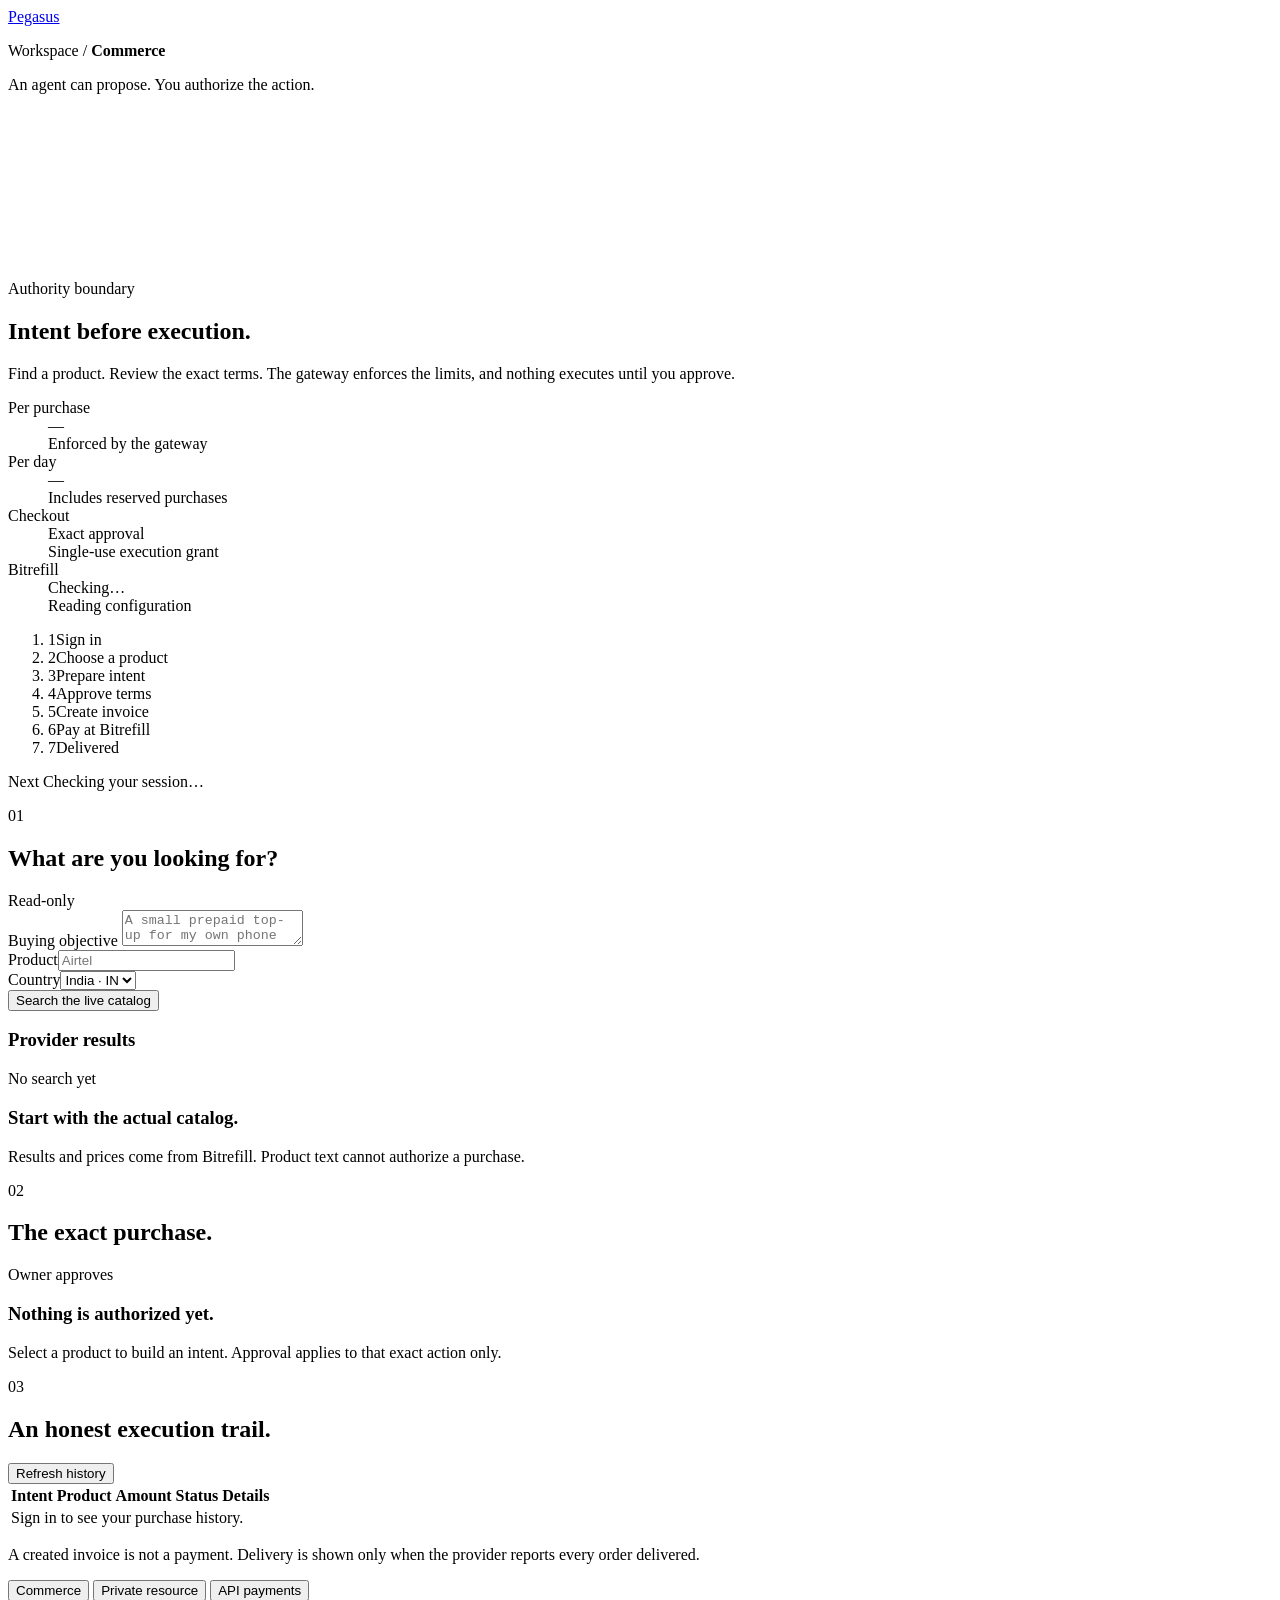
==== commit e5288f25: "feat(x402): Guard owner-approved Base Sepolia API payments Bind an external API challenge to exact o" ====
--- a/src/pegasus/presentation/web/index.html
+++ b/src/pegasus/presentation/web/index.html
@@ -190,12 +190,87 @@
         <p>Shielded amount and memo are private on-chain. The merchant's viewing wallet sees your payment and order memo. The light-wallet server sees connection timing and IP. Testnet TAZ does not pay for Bitrefill goods.</p>
       </section>
     </section>
+
+    <section class="page-panel" id="x402-panel" role="tabpanel" aria-labelledby="x402-tab" hidden>
+      <div class="x402-hero">
+        <p class="x402-eyebrow">External API payments · Base Sepolia testnet</p>
+        <h1>One request.<br>Exact authority.</h1>
+        <p>Read an API's unpaid challenge, review the exact USDC amount and recipient, then authorize one payment attempt.</p>
+        <p id="x402-config-status" class="field-note" role="status">Checking API payment configuration…</p>
+      </div>
+
+      <section class="workflow" aria-label="API payment steps">
+        <ol class="workflow-steps" id="x402-steps">
+          <li><span class="workflow-index">1</span><span class="workflow-label">Sign in</span></li>
+          <li><span class="workflow-index">2</span><span class="workflow-label">Read challenge</span></li>
+          <li><span class="workflow-index">3</span><span class="workflow-label">Approve terms</span></li>
+          <li><span class="workflow-index">4</span><span class="workflow-label">Attempt once</span></li>
+          <li><span class="workflow-index">5</span><span class="workflow-label">Verified result</span></li>
+        </ol>
+        <div class="workflow-next"><p><span class="muted">Next</span> <span id="x402-next">Checking configuration…</span></p><button id="x402-next-action" class="primary-button" type="button" hidden></button></div>
+      </section>
+
+      <div class="workspace">
+        <section class="panel" aria-labelledby="x402-request-title">
+          <div class="panel-heading"><span class="step" aria-hidden="true">01</span><h2 id="x402-request-title">Read the unpaid challenge.</h2><span class="small-tag">No payment</span></div>
+          <form id="x402-form">
+            <fieldset id="x402-fields" disabled>
+              <label for="x402-url">Allowed API URL</label>
+              <input id="x402-url" type="url" placeholder="https://api.example.com/resource" required maxlength="2048" pattern="https://.*" autocomplete="off" spellcheck="false">
+              <label for="x402-cap">Maximum payment (USD cents)</label>
+              <input id="x402-cap" type="number" min="1" step="1" required inputmode="numeric" placeholder="100">
+              <p class="field-note">100 cents = $1.00. This ceiling shares the daily spending cap with Commerce.</p>
+              <button id="x402-propose" class="primary-button full-width" type="submit">Read unpaid challenge</button>
+            </fieldset>
+          </form>
+          <p class="field-note">Reading a challenge does not sign or send a payment. Only an explicitly approved intent can be executed.</p>
+          <details class="x402-details">
+            <summary>Allowed destinations and settlement policy</summary>
+            <dl id="x402-policy-terms" class="review-terms"></dl>
+          </details>
+        </section>
+
+        <section class="panel review-panel crop" aria-labelledby="x402-review-title">
+          <div class="panel-heading"><span class="step" aria-hidden="true">02</span><h2 id="x402-review-title">Review the exact request.</h2><span class="small-tag">Owner approves</span></div>
+          <div id="x402-empty" class="empty-state tall"><h3>No API payment is authorized.</h3><p>The gateway must verify an allowed testnet challenge before you can review its terms.</p></div>
+          <div id="x402-review" hidden>
+            <div class="intent-banner"><span class="muted">Bound to your approval</span><span id="x402-status" class="status-tag"></span></div>
+            <dl id="x402-terms" class="review-terms"></dl>
+            <div class="digest-row"><span>Intent fingerprint</span><code id="x402-digest"></code></div>
+            <p id="x402-expiry" class="field-note"></p>
+            <details class="x402-details"><summary>Exact challenge and resource</summary><pre id="x402-challenge" class="x402-json"></pre></details>
+            <button id="x402-approve" class="primary-button authority full-width" type="button" hidden>Approve these exact API terms</button>
+            <button id="x402-execute" class="primary-button authority full-width" type="button" hidden>Pay once and call API</button>
+            <button id="x402-reload" class="secondary-button full-width" type="button">Read saved intent status</button>
+            <p id="x402-note" class="field-note"></p>
+            <button id="x402-new" class="text-button" type="button" hidden>Review another request</button>
+          </div>
+        </section>
+      </div>
+
+      <section id="x402-result-panel" class="panel activity-panel" aria-labelledby="x402-result-title" hidden>
+        <div class="panel-heading"><span class="step" aria-hidden="true">03</span><h2 id="x402-result-title">Verified API result.</h2><span class="small-tag">Gateway evidence</span></div>
+        <dl id="x402-settlement-terms" class="review-terms"></dl>
+        <pre id="x402-result" class="x402-result"></pre>
+      </section>
+
+      <section class="panel activity-panel" aria-labelledby="x402-history-title">
+        <div class="panel-heading"><h2 id="x402-history-title">API payment history.</h2><button id="x402-history-refresh" class="text-button" type="button">Read saved history</button></div>
+        <div id="x402-history" class="x402-history"><p class="muted">Sign in to see your API payment intents.</p></div>
+        <div id="x402-audit" class="audit-events" hidden></div>
+      </section>
+      <section class="trust-strip">
+        <h3>Explicit authority, separate payment rails.</h3>
+        <p>The trusted gateway holds the operator's testnet signing authority. The API sees the request and payment; Base Sepolia settlement is public. This feature uses testnet USDC, separately from Zcash and Bitrefill. A payment attempt is never retried automatically; an unknown result requires manual reconciliation.</p>
+      </section>
+    </section>
   </main>
 
   <nav class="hud" aria-label="Workspace">
     <div class="hud-tabs" role="tablist">
       <button class="hud-tab selected" id="commerce-tab" role="tab" aria-selected="true" aria-controls="commerce-panel">Commerce</button>
       <button class="hud-tab" id="private-tab" role="tab" aria-selected="false" aria-controls="private-panel">Private resource</button>
+      <button class="hud-tab" id="x402-tab" role="tab" aria-selected="false" aria-controls="x402-panel">API payments</button>
     </div>
     <span class="hud-status"><span class="connection-dot" id="gateway-dot" aria-hidden="true"></span><span id="gateway-status">Connecting…</span></span>
     <span class="hud-clock" id="hud-clock" aria-hidden="true">--:--:--</span>
